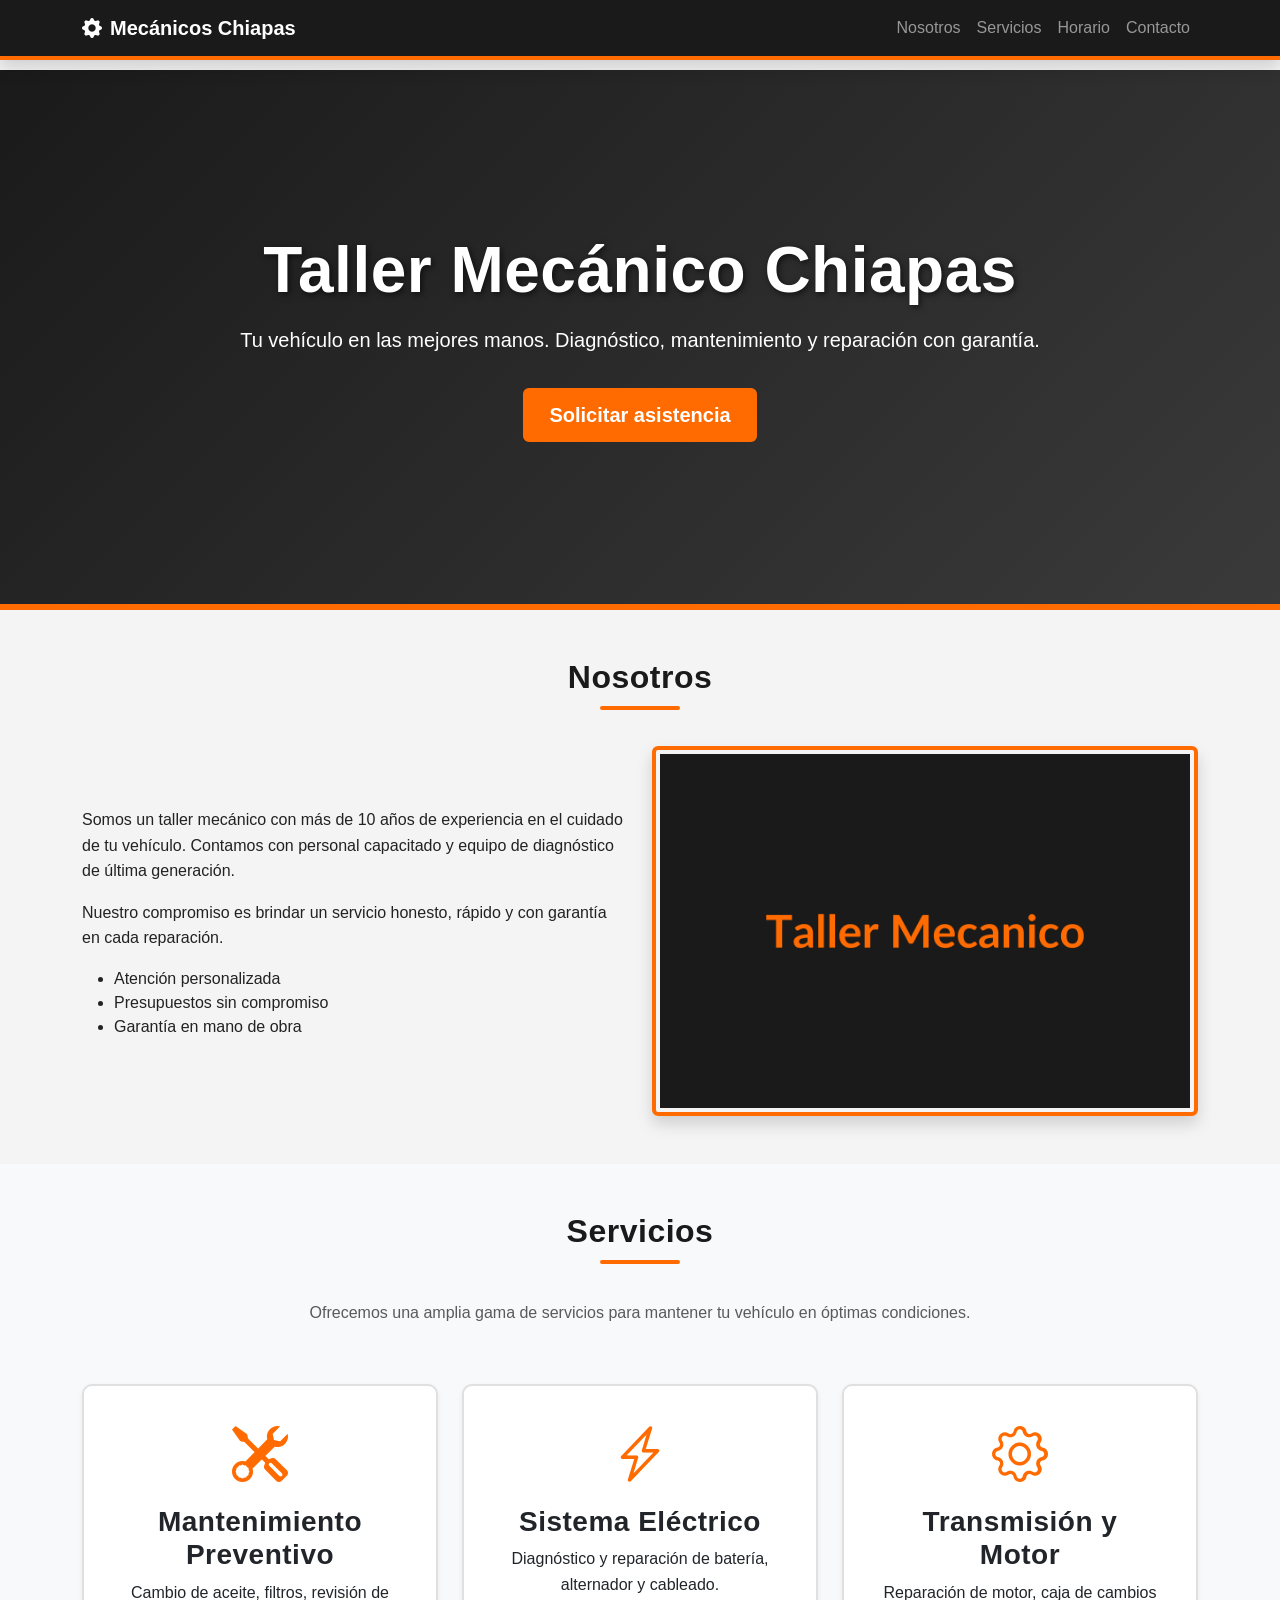
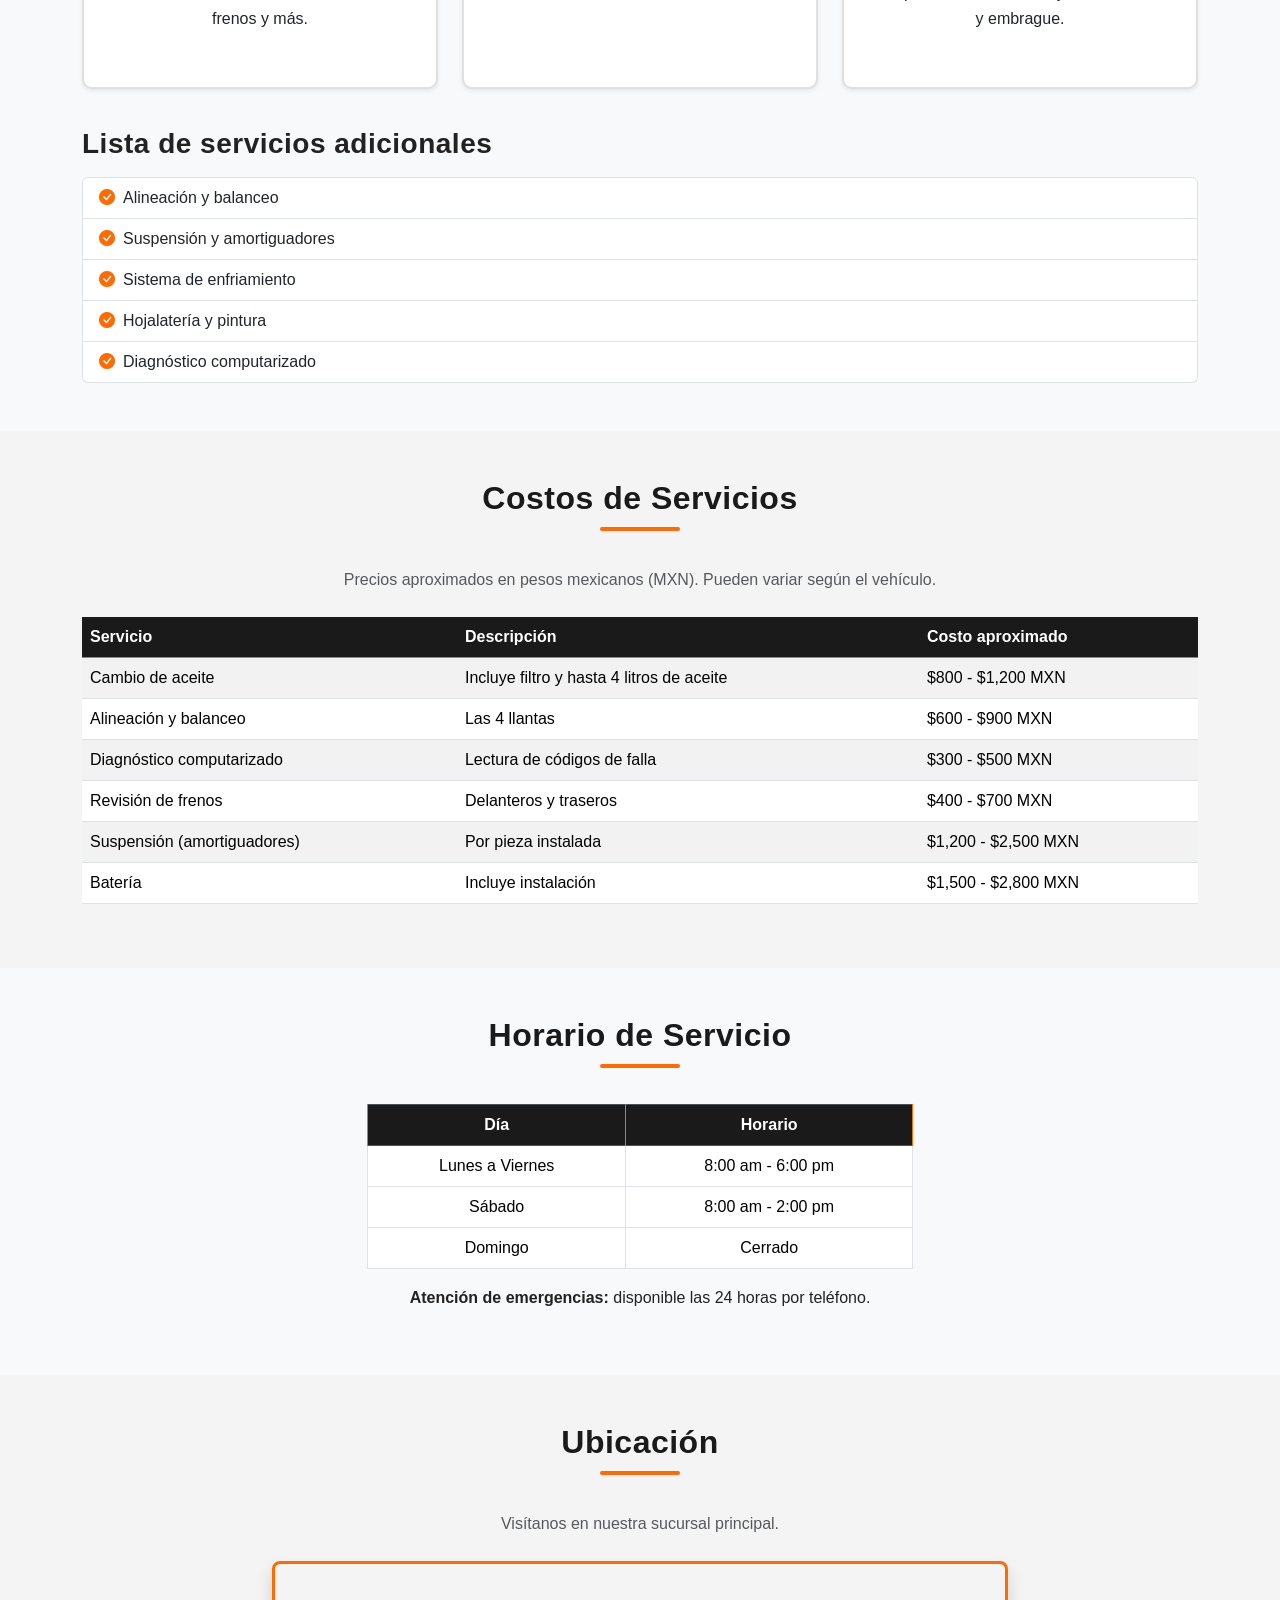
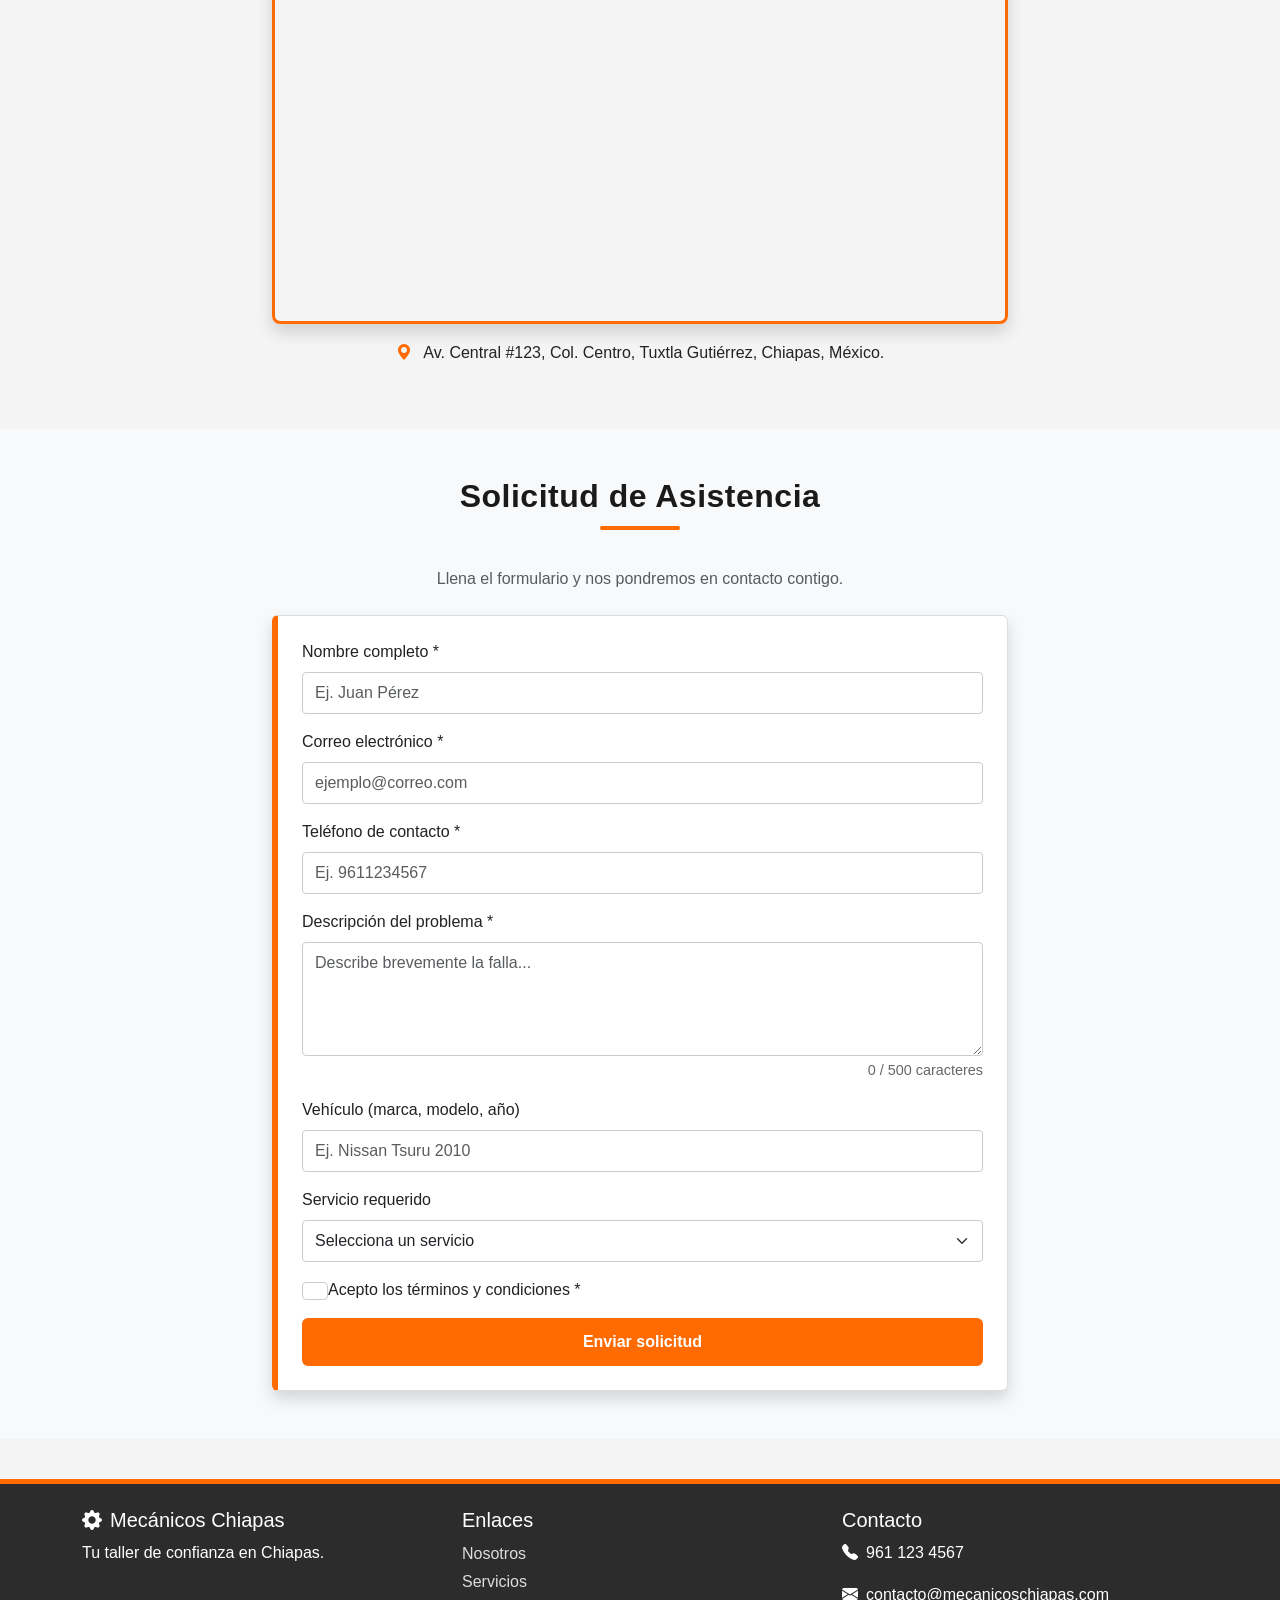
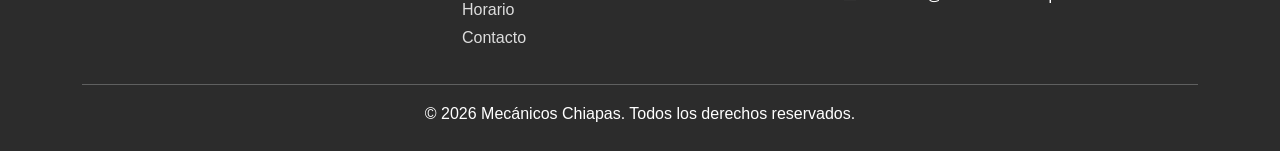
==== Mecanicos chiapas/Portal/index.html @ ef6a2aec "Add files via upload" ====
<!DOCTYPE html>
<html lang="es">
<head>
  <meta charset="UTF-8">
  <meta name="viewport" content="width=device-width, initial-scale=1.0">
  <meta name="description" content="Portal de soporte técnico del Taller Mecánico Chiapas: servicios, horarios, costos y solicitud de asistencia.">
  <meta name="keywords" content="taller mecánico, soporte técnico, chiapas, servicios, costos, asistencia">
  <meta name="author" content="Mecánicos Chiapas">
  <title>Taller Mecánico Chiapas | Portal de Soporte Técnico</title>

  <!-- Bootstrap 5 -->
  <link href="https://cdn.jsdelivr.net/npm/bootstrap@5.3.3/dist/css/bootstrap.min.css" rel="stylesheet">
  <link href="https://cdn.jsdelivr.net/npm/bootstrap-icons@1.11.3/font/bootstrap-icons.css" rel="stylesheet">
  <!-- Hoja de estilos propia -->
  <link rel="stylesheet" href="css/estilos.css">
</head>
<body>

  <!-- Encabezado / Navegación -->
  <header id="inicio">
    <nav class="navbar navbar-expand-lg navbar-dark bg-mecanico fixed-top shadow">
      <div class="container">
        <a class="navbar-brand fw-bold" href="#inicio">
          <i class="bi bi-gear-fill me-2"></i>Mecánicos Chiapas
        </a>
        <button class="navbar-toggler" type="button" data-bs-toggle="collapse" data-bs-target="#menuNav" aria-controls="menuNav" aria-expanded="false" aria-label="Alternar navegación">
          <span class="navbar-toggler-icon"></span>
        </button>
        <div class="collapse navbar-collapse" id="menuNav">
          <ul class="navbar-nav ms-auto">
            <li class="nav-item"><a class="nav-link" href="#nosotros">Nosotros</a></li>
            <li class="nav-item"><a class="nav-link" href="#servicios">Servicios</a></li>
            <li class="nav-item"><a class="nav-link" href="#horario">Horario</a></li>
            <li class="nav-item"><a class="nav-link" href="#contacto">Contacto</a></li>
          </ul>
        </div>
      </div>
    </nav>
  </header>

  <!-- Hero -->
  <section class="hero d-flex align-items-center text-center text-white">
    <div class="container">
      <h1 class="display-3 fw-bold">Taller Mecánico Chiapas</h1>
      <p class="lead">Tu vehículo en las mejores manos. Diagnóstico, mantenimiento y reparación con garantía.</p>
      <a href="#contacto" class="btn btn-accent btn-lg mt-3">Solicitar asistencia</a>
    </div>
  </section>

  <!-- Nosotros -->
  <section id="nosotros" class="py-5">
    <div class="container">
      <h2 class="section-title text-center mb-4">Nosotros</h2>
      <div class="row align-items-center">
        <div class="col-md-6">
          <p>Somos un taller mecánico con más de 10 años de experiencia en el cuidado de tu vehículo. Contamos con personal capacitado y equipo de diagnóstico de última generación.</p>
          <p>Nuestro compromiso es brindar un servicio honesto, rápido y con garantía en cada reparación.</p>
          <ul>
            <li>Atención personalizada</li>
            <li>Presupuestos sin compromiso</li>
            <li>Garantía en mano de obra</li>
          </ul>
        </div>
        <div class="col-md-6 text-center">
          <img src="img/local.png" alt="Fachada del Taller Mecánico Chiapas" class="img-fluid rounded shadow gallery-img">
        </div>
      </div>
    </div>
  </section>

  <!-- Servicios -->
  <section id="servicios" class="py-5 bg-light">
    <div class="container">
      <h2 class="section-title text-center mb-4">Servicios</h2>
      <p class="text-center text-muted mb-5">Ofrecemos una amplia gama de servicios para mantener tu vehículo en óptimas condiciones.</p>
      <div class="row g-4">
        <div class="col-md-4">
          <div class="card service-card h-100 shadow-sm">
            <div class="card-body text-center">
              <i class="bi bi-tools display-4 text-accent"></i>
              <h3 class="card-title mt-3">Mantenimiento Preventivo</h3>
              <p class="card-text">Cambio de aceite, filtros, revisión de frenos y más.</p>
            </div>
          </div>
        </div>
        <div class="col-md-4">
          <div class="card service-card h-100 shadow-sm">
            <div class="card-body text-center">
              <i class="bi bi-lightning-charge display-4 text-accent"></i>
              <h3 class="card-title mt-3">Sistema Eléctrico</h3>
              <p class="card-text">Diagnóstico y reparación de batería, alternador y cableado.</p>
            </div>
          </div>
        </div>
        <div class="col-md-4">
          <div class="card service-card h-100 shadow-sm">
            <div class="card-body text-center">
              <i class="bi bi-gear display-4 text-accent"></i>
              <h3 class="card-title mt-3">Transmisión y Motor</h3>
              <p class="card-text">Reparación de motor, caja de cambios y embrague.</p>
            </div>
          </div>
        </div>
      </div>

      <div class="mt-5">
        <h3 class="mb-3">Lista de servicios adicionales</h3>
        <ul class="list-group">
          <li class="list-group-item"><i class="bi bi-check-circle-fill text-accent me-2"></i>Alineación y balanceo</li>
          <li class="list-group-item"><i class="bi bi-check-circle-fill text-accent me-2"></i>Suspensión y amortiguadores</li>
          <li class="list-group-item"><i class="bi bi-check-circle-fill text-accent me-2"></i>Sistema de enfriamiento</li>
          <li class="list-group-item"><i class="bi bi-check-circle-fill text-accent me-2"></i>Hojalatería y pintura</li>
          <li class="list-group-item"><i class="bi bi-check-circle-fill text-accent me-2"></i>Diagnóstico computarizado</li>
        </ul>
      </div>
    </div>
  </section>

  <!-- Costos -->
  <section id="costos" class="py-5">
    <div class="container">
      <h2 class="section-title text-center mb-4">Costos de Servicios</h2>
      <p class="text-center text-muted mb-4">Precios aproximados en pesos mexicanos (MXN). Pueden variar según el vehículo.</p>
      <div class="table-responsive">
        <table class="table table-striped table-hover align-middle">
          <thead class="table-dark">
            <tr>
              <th>Servicio</th>
              <th>Descripción</th>
              <th>Costo aproximado</th>
            </tr>
          </thead>
          <tbody>
            <tr>
              <td>Cambio de aceite</td>
              <td>Incluye filtro y hasta 4 litros de aceite</td>
              <td>$800 - $1,200 MXN</td>
            </tr>
            <tr>
              <td>Alineación y balanceo</td>
              <td>Las 4 llantas</td>
              <td>$600 - $900 MXN</td>
            </tr>
            <tr>
              <td>Diagnóstico computarizado</td>
              <td>Lectura de códigos de falla</td>
              <td>$300 - $500 MXN</td>
            </tr>
            <tr>
              <td>Revisión de frenos</td>
              <td>Delanteros y traseros</td>
              <td>$400 - $700 MXN</td>
            </tr>
            <tr>
              <td>Suspensión (amortiguadores)</td>
              <td>Por pieza instalada</td>
              <td>$1,200 - $2,500 MXN</td>
            </tr>
            <tr>
              <td>Batería</td>
              <td>Incluye instalación</td>
              <td>$1,500 - $2,800 MXN</td>
            </tr>
          </tbody>
        </table>
      </div>
    </div>
  </section>

  <!-- Horario -->
  <section id="horario" class="py-5 bg-light">
    <div class="container">
      <h2 class="section-title text-center mb-4">Horario de Servicio</h2>
      <div class="row justify-content-center">
        <div class="col-md-6">
          <table class="table table-bordered text-center">
            <thead class="table-dark">
              <tr>
                <th>Día</th>
                <th>Horario</th>
              </tr>
            </thead>
            <tbody>
              <tr><td>Lunes a Viernes</td><td>8:00 am - 6:00 pm</td></tr>
              <tr><td>Sábado</td><td>8:00 am - 2:00 pm</td></tr>
              <tr><td>Domingo</td><td>Cerrado</td></tr>
            </tbody>
          </table>
          <p class="text-center mt-3"><strong>Atención de emergencias:</strong> disponible las 24 horas por teléfono.</p>
        </div>
      </div>
    </div>
  </section>

  <!-- Ubicación -->
  <section id="ubicacion" class="py-5">
    <div class="container">
      <h2 class="section-title text-center mb-4">Ubicación</h2>
      <p class="text-center text-muted mb-4">Visítanos en nuestra sucursal principal.</p>
      <div class="row justify-content-center">
        <div class="col-md-8">
          <div class="map-container shadow">
            <iframe
              src="https://www.google.com/maps?q=Av.+Central+123,+Tuxtla+Gutierrez,+Chiapas,+Mexico&z=15&output=embed"
              width="100%" height="350" style="border:0;" allowfullscreen="" loading="lazy"
              referrerpolicy="no-referrer-when-downgrade" title="Mapa de ubicación del taller">
            </iframe>
          </div>
          <p class="mt-3 text-center">
            <i class="bi bi-geo-alt-fill text-accent me-2"></i>
            Av. Central #123, Col. Centro, Tuxtla Gutiérrez, Chiapas, México.
          </p>
        </div>
      </div>
    </div>
  </section>

  <!-- Contacto / Formulario -->
  <section id="contacto" class="py-5 bg-light">
    <div class="container">
      <h2 class="section-title text-center mb-4">Solicitud de Asistencia</h2>
      <p class="text-center text-muted mb-4">Llena el formulario y nos pondremos en contacto contigo.</p>
      <div class="row justify-content-center">
        <div class="col-md-8">
          <form id="formContacto" class="contact-form p-4 shadow rounded" novalidate>
            <div class="mb-3">
              <label for="nombre" class="form-label">Nombre completo *</label>
              <input type="text" class="form-control" id="nombre" name="nombre" placeholder="Ej. Juan Pérez" required minlength="3">
              <div class="invalid-feedback">Por favor ingresa tu nombre (mínimo 3 caracteres).</div>
            </div>
            <div class="mb-3">
              <label for="email" class="form-label">Correo electrónico *</label>
              <input type="email" class="form-control" id="email" name="email" placeholder="ejemplo@correo.com" required>
              <div class="invalid-feedback">Ingresa un correo electrónico válido.</div>
            </div>
            <div class="mb-3">
              <label for="telefono" class="form-label">Teléfono de contacto *</label>
              <input type="tel" class="form-control" id="telefono" name="telefono" placeholder="Ej. 9611234567" required pattern="[0-9]{10}" title="10 dígitos">
              <div class="invalid-feedback">Ingresa un teléfono válido de 10 dígitos.</div>
            </div>
            <div class="mb-3">
              <label for="descripcion" class="form-label">Descripción del problema *</label>
              <textarea class="form-control" id="descripcion" name="descripcion" rows="4" placeholder="Describe brevemente la falla..." required minlength="10"></textarea>
              <div class="counter"><span id="contador">0</span> / 500 caracteres</div>
              <div class="invalid-feedback">Describe el problema (mínimo 10 caracteres).</div>
            </div>
            <div class="mb-3">
              <label for="vehiculo" class="form-label">Vehículo (marca, modelo, año)</label>
              <input type="text" class="form-control" id="vehiculo" name="vehiculo" placeholder="Ej. Nissan Tsuru 2010">
            </div>
            <div class="mb-3">
              <label for="servicio" class="form-label">Servicio requerido</label>
              <select class="form-select" id="servicio" name="servicio">
                <option value="">Selecciona un servicio</option>
                <option value="mantenimiento">Mantenimiento preventivo</option>
                <option value="electrico">Sistema eléctrico</option>
                <option value="motor">Motor / transmisión</option>
                <option value="frenos">Frenos</option>
                <option value="suspension">Suspensión</option>
                <option value="otro">Otro</option>
              </select>
            </div>
            <div class="form-check mb-3">
              <input class="form-check-input" type="checkbox" id="terminos" required>
              <label class="form-check-label" for="terminos">Acepto los términos y condiciones *</label>
              <div class="invalid-feedback">Debes aceptar los términos.</div>
            </div>
            <button type="submit" class="btn btn-accent w-100">Enviar solicitud</button>
            <div id="mensajeExito" class="alert alert-success mt-3 d-none" role="alert">
              ¡Solicitud enviada con éxito! Nos pondremos en contacto contigo pronto.
            </div>
          </form>
        </div>
      </div>
    </div>
  </section>

  <!-- Pie de página -->
  <footer class="footer-mecanico text-white py-4">
    <div class="container">
      <div class="row">
        <div class="col-md-4">
          <h5><i class="bi bi-gear-fill me-2"></i>Mecánicos Chiapas</h5>
          <p>Tu taller de confianza en Chiapas.</p>
        </div>
        <div class="col-md-4">
          <h5>Enlaces</h5>
          <ul class="list-unstyled">
            <li><a href="#nosotros" class="footer-link">Nosotros</a></li>
            <li><a href="#servicios" class="footer-link">Servicios</a></li>
            <li><a href="#horario" class="footer-link">Horario</a></li>
            <li><a href="#contacto" class="footer-link">Contacto</a></li>
          </ul>
        </div>
        <div class="col-md-4">
          <h5>Contacto</h5>
          <p><i class="bi bi-telephone-fill me-2"></i>961 123 4567</p>
          <p><i class="bi bi-envelope-fill me-2"></i>contacto@mecanicoschiapas.com</p>
        </div>
      </div>
      <hr class="border-light">
      <p class="text-center mb-0">&copy; 2026 Mecánicos Chiapas. Todos los derechos reservados.</p>
    </div>
  </footer>

  <!-- Bootstrap JS -->
  <script src="https://cdn.jsdelivr.net/npm/bootstrap@5.3.3/dist/js/bootstrap.bundle.min.js"></script>
  <script src="js/script.js"></script>
</body>
</html>
---- Mecanicos chiapas/Portal/css/estilos.css ----
:root {
  --color-negro: #1a1a1a;
  --color-gris: #2c2c2c;
  --color-naranja: #ff6b00;
  --color-amarillo: #ffc107;
  --color-blanco: #ffffff;
}

body {
  font-family: "Segoe UI", Roboto, Arial, sans-serif;
  color: #222;
  background-color: #f4f4f4;
  margin: 0;
  padding: 0;
}

h1, h2, h3 {
  font-weight: 700;
  letter-spacing: 0.5px;
}

p {
  line-height: 1.6;
}

a {
  text-decoration: none;
  transition: color 0.3s ease;
}

img {
  max-width: 100%;
  height: auto;
}

.bg-mecanico {
  background-color: var(--color-negro) !important;
  border-bottom: 4px solid var(--color-naranja);
}

.text-accent {
  color: var(--color-naranja) !important;
}

.btn-accent {
  background-color: var(--color-naranja);
  color: var(--color-blanco);
  border: 2px solid var(--color-naranja);
  padding: 10px 24px;
  border-radius: 6px;
  font-weight: 600;
  transition: all 0.3s ease;
}

.btn-accent:hover {
  background-color: var(--color-amarillo);
  border-color: var(--color-amarillo);
  color: var(--color-negro);
  transform: translateY(-2px);
}

.service-card {
  border: 2px solid #e0e0e0;
  border-radius: 10px;
  padding: 20px;
  margin: 10px 0;
  transition: box-shadow 0.3s ease, transform 0.3s ease;
}

.service-card:hover {
  box-shadow: 0 8px 20px rgba(255, 107, 0, 0.25);
  transform: translateY(-4px);
  border-color: var(--color-naranja);
}

.contact-form {
  background-color: var(--color-blanco);
  border: 1px solid #ddd;
  border-left: 6px solid var(--color-naranja);
  padding: 30px;
  margin: 0 auto;
}

.map-container {
  border: 3px solid var(--color-naranja);
  border-radius: 8px;
  overflow: hidden;
  padding: 0;
  margin-bottom: 15px;
}

.section-title {
  color: var(--color-negro);
  position: relative;
  padding-bottom: 12px;
  margin-bottom: 20px;
}

.section-title::after {
  content: "";
  display: block;
  width: 80px;
  height: 4px;
  background-color: var(--color-naranja);
  margin: 10px auto 0;
  border-radius: 2px;
}

.gallery-img {
  border: 4px solid var(--color-naranja);
  border-radius: 10px;
  padding: 4px;
  margin: 0 auto;
  max-width: 100%;
  height: auto;
}

.counter {
  font-size: 0.9rem;
  color: #666;
  text-align: right;
  margin-top: 4px;
}

#inicio {
  padding-top: 70px;
}

#nosotros, #servicios, #galeria, #costos, #horario, #ubicacion, #contacto {
  scroll-margin-top: 70px;
}

#contacto form input,
#contacto form select,
#contacto form textarea {
  border: 1px solid #ccc;
  border-radius: 4px;
  padding: 8px 12px;
}

#contacto form input:focus,
#contacto form select:focus,
#contacto form textarea:focus {
  border-color: var(--color-naranja);
  box-shadow: 0 0 0 0.2rem rgba(255, 107, 0, 0.25);
  outline: none;
}

.footer-mecanico {
  background-color: var(--color-gris);
  border-top: 5px solid var(--color-naranja);
  padding: 30px 0;
  margin-top: 40px;
}

.footer-link {
  color: #ddd;
  display: inline-block;
  padding: 2px 0;
}

.footer-link:hover {
  color: var(--color-amarillo);
}

.hero {
  background: linear-gradient(135deg, var(--color-negro) 0%, #3a3a3a 100%);
  min-height: 60vh;
  padding: 80px 20px;
  border-bottom: 6px solid var(--color-naranja);
}

.hero h1 {
  text-shadow: 2px 2px 6px rgba(0, 0, 0, 0.6);
  margin-bottom: 15px;
}

.navbar-nav .nav-link:hover {
  color: var(--color-amarillo) !important;
}

.table thead th {
  background-color: var(--color-negro);
  color: var(--color-blanco);
  border-color: var(--color-naranja);
}

.table tbody tr:hover {
  background-color: rgba(255, 107, 0, 0.08);
}

@media (max-width: 768px) {
  .hero {
    min-height: 50vh;
    padding: 60px 15px;
  }
  .hero h1 {
    font-size: 2.2rem;
  }
}
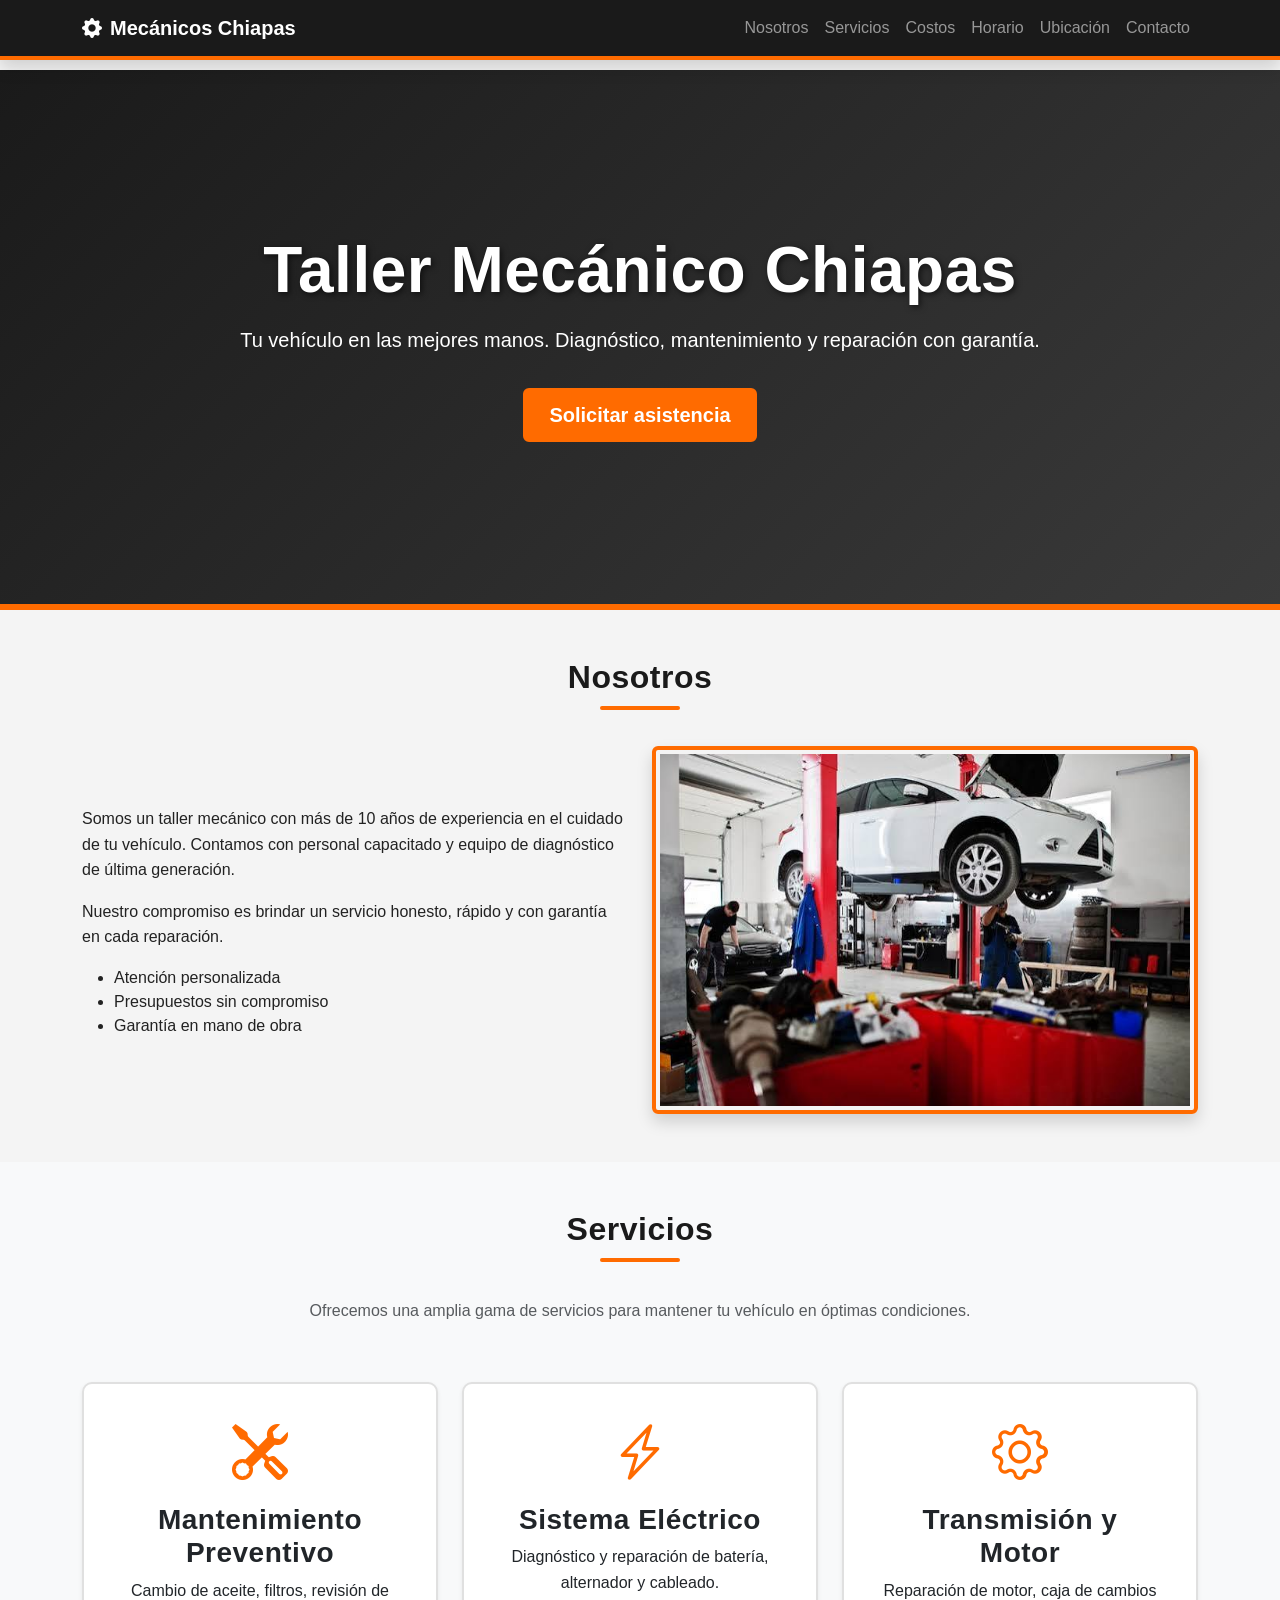
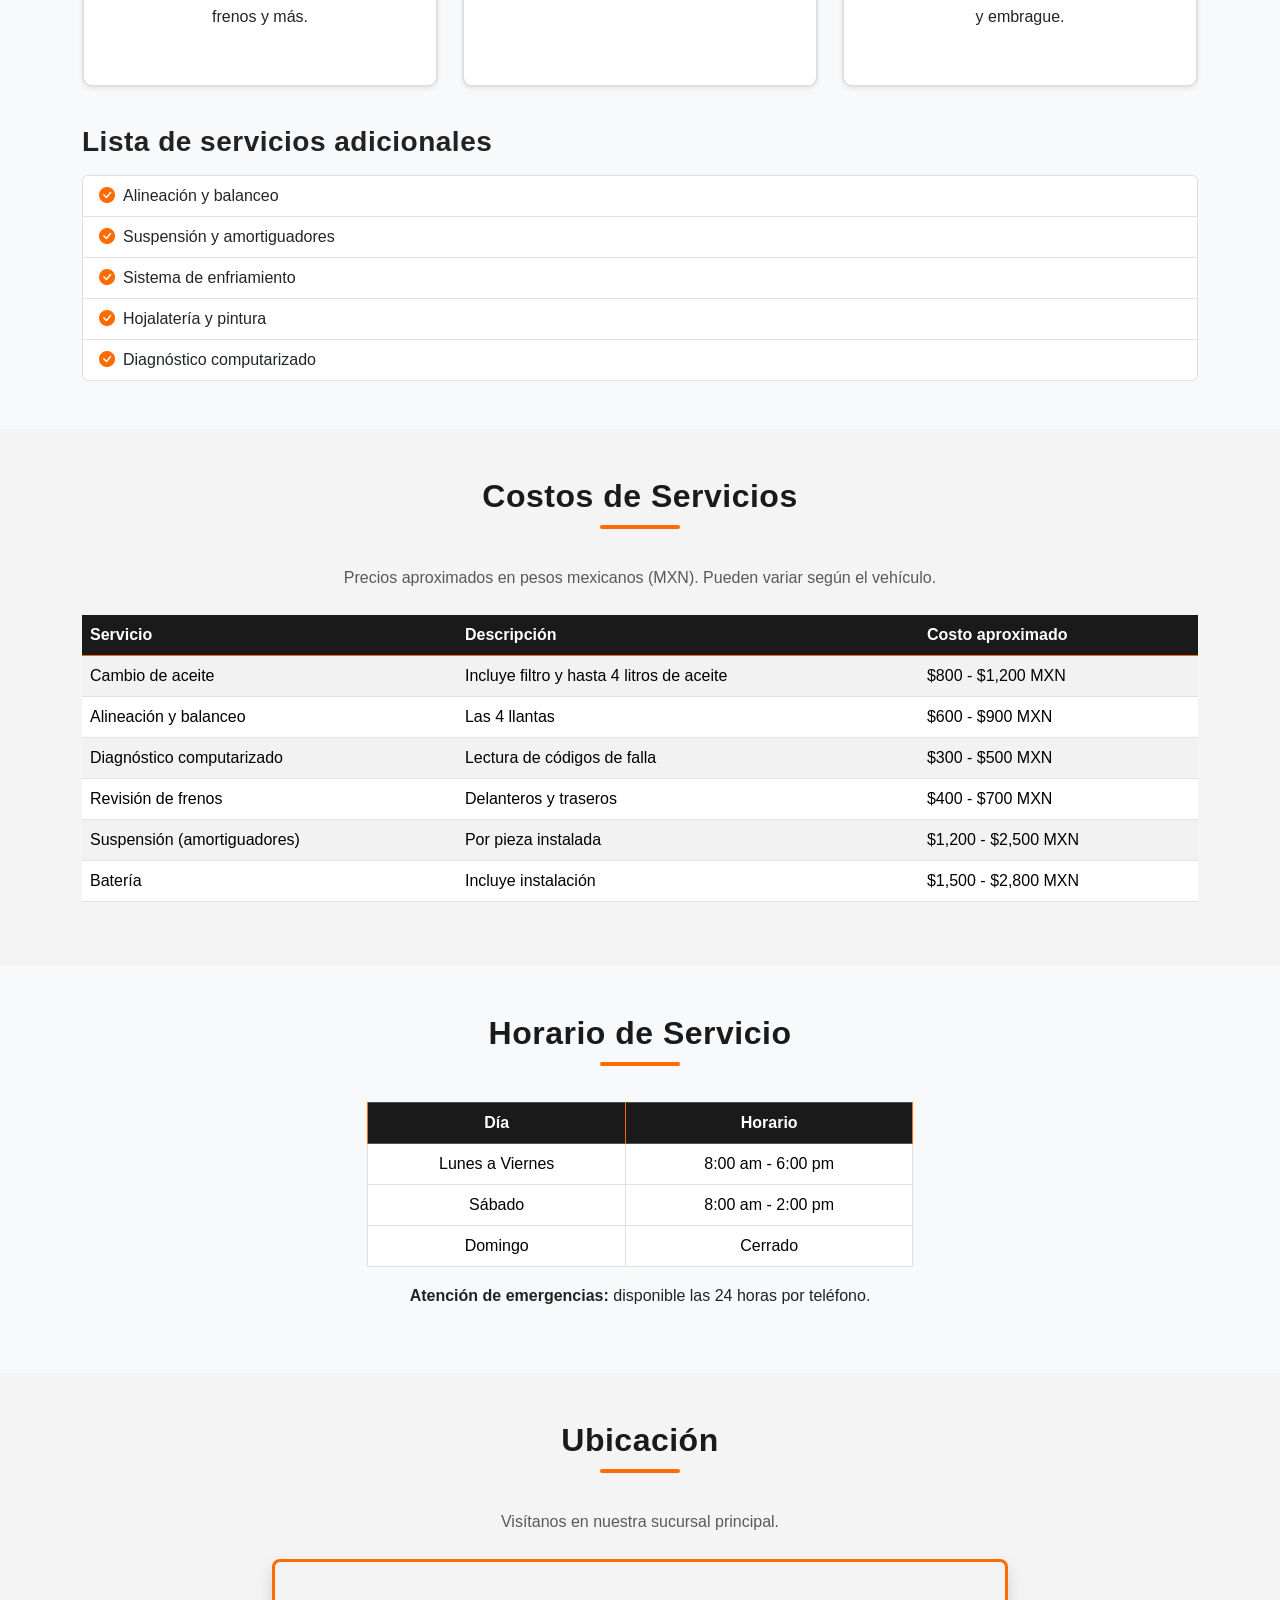
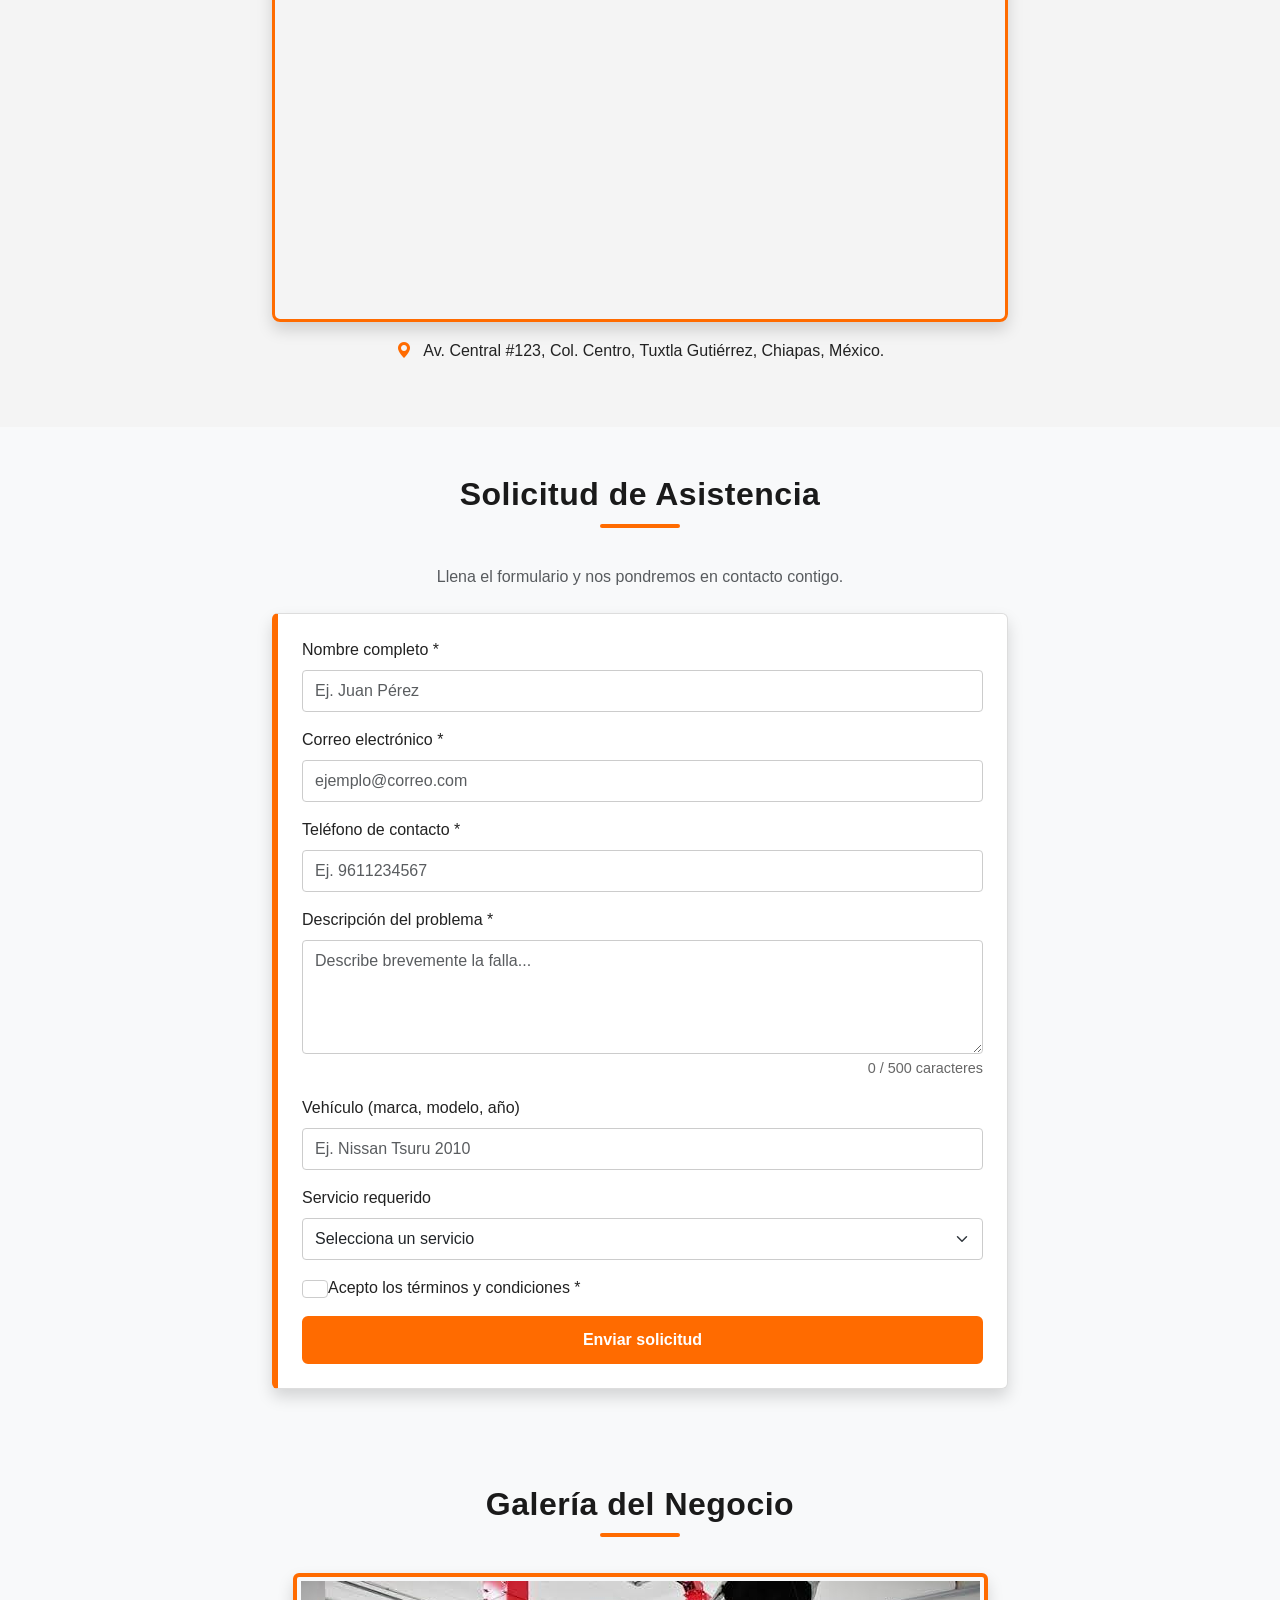
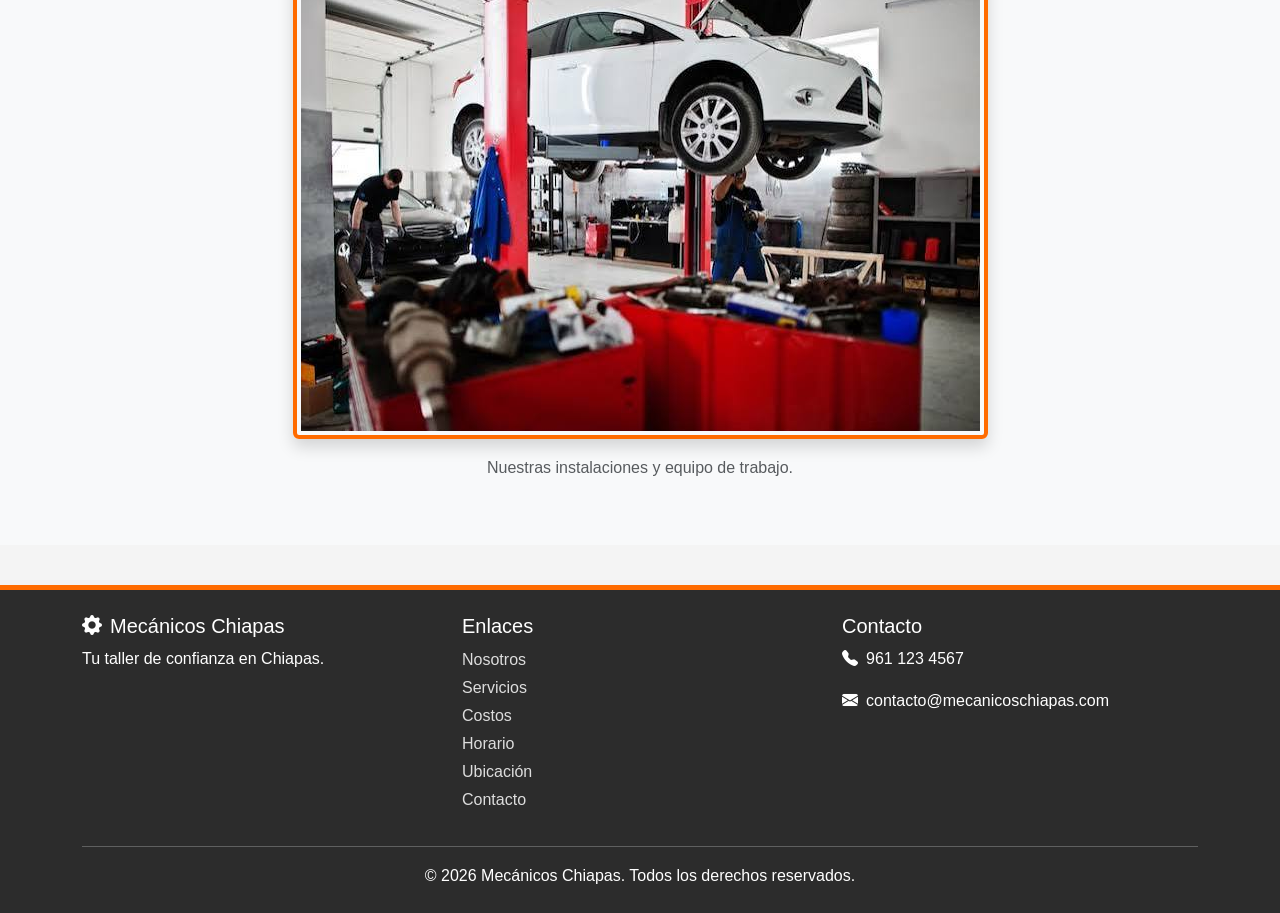
==== commit 35f40091: "Add files via upload" ====
--- a/Mecanicos chiapas/Portal/index.html
+++ b/Mecanicos chiapas/Portal/index.html
@@ -8,16 +8,13 @@
   <meta name="author" content="Mecánicos Chiapas">
   <title>Taller Mecánico Chiapas | Portal de Soporte Técnico</title>
 
-  <!-- Bootstrap 5 -->
-  <link href="https://cdn.jsdelivr.net/npm/bootstrap@5.3.3/dist/css/bootstrap.min.css" rel="stylesheet">
+    <link href="https://cdn.jsdelivr.net/npm/bootstrap@5.3.3/dist/css/bootstrap.min.css" rel="stylesheet">
   <link href="https://cdn.jsdelivr.net/npm/bootstrap-icons@1.11.3/font/bootstrap-icons.css" rel="stylesheet">
-  <!-- Hoja de estilos propia -->
-  <link rel="stylesheet" href="css/estilos.css">
+    <link rel="stylesheet" href="css/estilos.css">
 </head>
 <body>
 
-  <!-- Encabezado / Navegación -->
-  <header id="inicio">
+    <header id="inicio">
     <nav class="navbar navbar-expand-lg navbar-dark bg-mecanico fixed-top shadow">
       <div class="container">
         <a class="navbar-brand fw-bold" href="#inicio">
@@ -30,7 +27,9 @@
           <ul class="navbar-nav ms-auto">
             <li class="nav-item"><a class="nav-link" href="#nosotros">Nosotros</a></li>
             <li class="nav-item"><a class="nav-link" href="#servicios">Servicios</a></li>
+            <li class="nav-item"><a class="nav-link" href="#costos">Costos</a></li>
             <li class="nav-item"><a class="nav-link" href="#horario">Horario</a></li>
+            <li class="nav-item"><a class="nav-link" href="#ubicacion">Ubicación</a></li>
             <li class="nav-item"><a class="nav-link" href="#contacto">Contacto</a></li>
           </ul>
         </div>
@@ -38,8 +37,7 @@
     </nav>
   </header>
 
-  <!-- Hero -->
-  <section class="hero d-flex align-items-center text-center text-white">
+    <section class="hero d-flex align-items-center text-center text-white">
     <div class="container">
       <h1 class="display-3 fw-bold">Taller Mecánico Chiapas</h1>
       <p class="lead">Tu vehículo en las mejores manos. Diagnóstico, mantenimiento y reparación con garantía.</p>
@@ -47,8 +45,7 @@
     </div>
   </section>
 
-  <!-- Nosotros -->
-  <section id="nosotros" class="py-5">
+    <section id="nosotros" class="py-5">
     <div class="container">
       <h2 class="section-title text-center mb-4">Nosotros</h2>
       <div class="row align-items-center">
@@ -68,8 +65,7 @@
     </div>
   </section>
 
-  <!-- Servicios -->
-  <section id="servicios" class="py-5 bg-light">
+    <section id="servicios" class="py-5 bg-light">
     <div class="container">
       <h2 class="section-title text-center mb-4">Servicios</h2>
       <p class="text-center text-muted mb-5">Ofrecemos una amplia gama de servicios para mantener tu vehículo en óptimas condiciones.</p>
@@ -116,8 +112,7 @@
     </div>
   </section>
 
-  <!-- Costos -->
-  <section id="costos" class="py-5">
+    <section id="costos" class="py-5">
     <div class="container">
       <h2 class="section-title text-center mb-4">Costos de Servicios</h2>
       <p class="text-center text-muted mb-4">Precios aproximados en pesos mexicanos (MXN). Pueden variar según el vehículo.</p>
@@ -167,8 +162,7 @@
     </div>
   </section>
 
-  <!-- Horario -->
-  <section id="horario" class="py-5 bg-light">
+    <section id="horario" class="py-5 bg-light">
     <div class="container">
       <h2 class="section-title text-center mb-4">Horario de Servicio</h2>
       <div class="row justify-content-center">
@@ -192,8 +186,7 @@
     </div>
   </section>
 
-  <!-- Ubicación -->
-  <section id="ubicacion" class="py-5">
+    <section id="ubicacion" class="py-5">
     <div class="container">
       <h2 class="section-title text-center mb-4">Ubicación</h2>
       <p class="text-center text-muted mb-4">Visítanos en nuestra sucursal principal.</p>
@@ -215,8 +208,7 @@
     </div>
   </section>
 
-  <!-- Contacto / Formulario -->
-  <section id="contacto" class="py-5 bg-light">
+    <section id="contacto" class="py-5 bg-light">
     <div class="container">
       <h2 class="section-title text-center mb-4">Solicitud de Asistencia</h2>
       <p class="text-center text-muted mb-4">Llena el formulario y nos pondremos en contacto contigo.</p>
@@ -275,8 +267,19 @@
     </div>
   </section>
 
-  <!-- Pie de página -->
-  <footer class="footer-mecanico text-white py-4">
+    <section id="galeria" class="py-5 bg-light">
+    <div class="container">
+      <h2 class="section-title text-center mb-4">Galería del Negocio</h2>
+      <div class="row justify-content-center">
+        <div class="col-md-8 text-center">
+          <img src="img/negocio.png" alt="Imagen del negocio" class="img-fluid rounded shadow gallery-img">
+          <p class="mt-3 text-muted">Nuestras instalaciones y equipo de trabajo.</p>
+        </div>
+      </div>
+    </div>
+  </section>
+
+    <footer class="footer-mecanico text-white py-4">
     <div class="container">
       <div class="row">
         <div class="col-md-4">
@@ -288,7 +291,9 @@
           <ul class="list-unstyled">
             <li><a href="#nosotros" class="footer-link">Nosotros</a></li>
             <li><a href="#servicios" class="footer-link">Servicios</a></li>
+            <li><a href="#costos" class="footer-link">Costos</a></li>
             <li><a href="#horario" class="footer-link">Horario</a></li>
+            <li><a href="#ubicacion" class="footer-link">Ubicación</a></li>
             <li><a href="#contacto" class="footer-link">Contacto</a></li>
           </ul>
         </div>
@@ -303,8 +308,7 @@
     </div>
   </footer>
 
-  <!-- Bootstrap JS -->
-  <script src="https://cdn.jsdelivr.net/npm/bootstrap@5.3.3/dist/js/bootstrap.bundle.min.js"></script>
+    <script src="https://cdn.jsdelivr.net/npm/bootstrap@5.3.3/dist/js/bootstrap.bundle.min.js"></script>
   <script src="js/script.js"></script>
 </body>
 </html>
